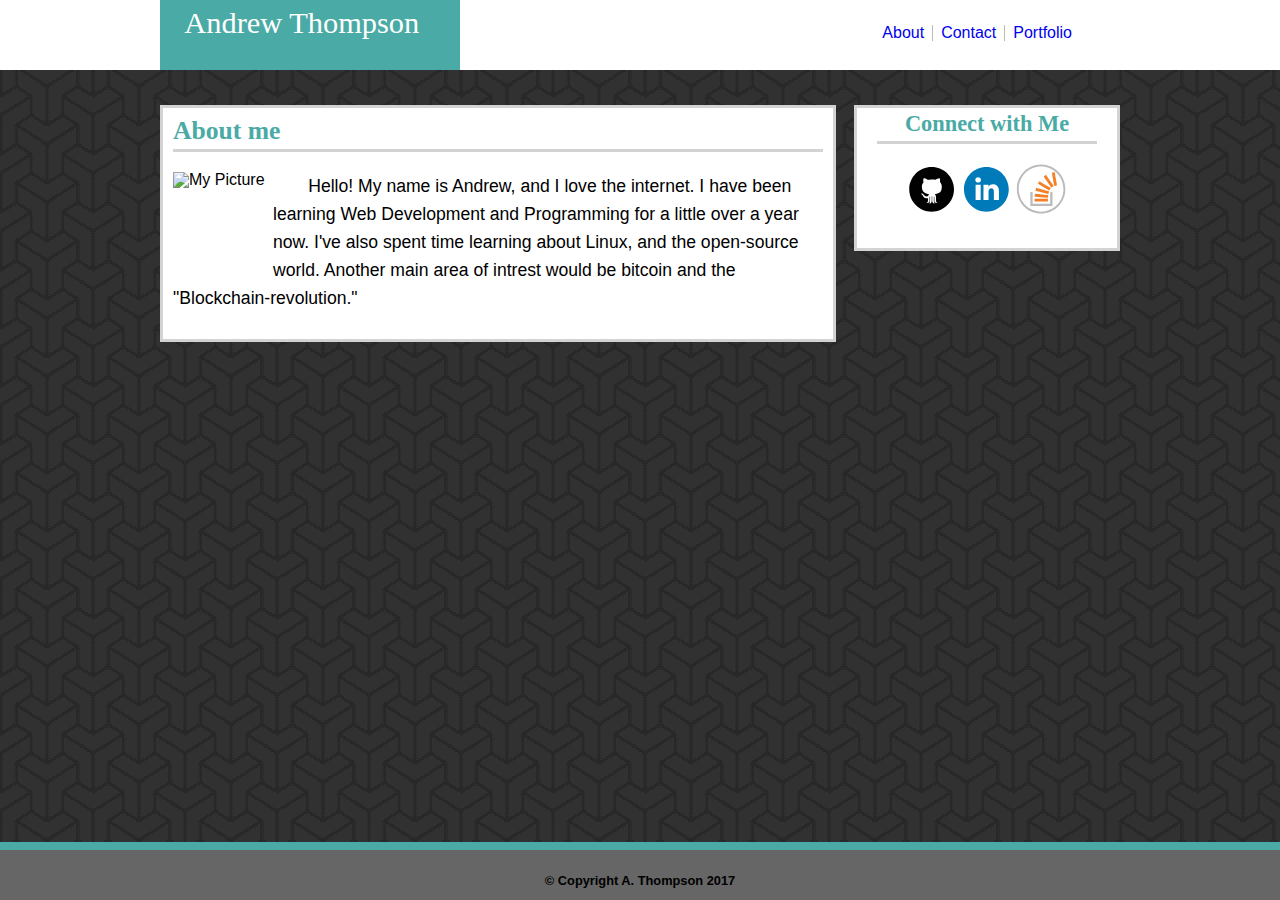
==== index.html @ 08b724f3 "Just starting .. adding bootstrap cdn" ====
<!DOCTYPE html>
<html>
  <head>
    <meta charset="utf-8">
    <title>Basic Portfolio</title>
    <link rel="stylesheet" href="css/reset.css">
    <link rel="stylesheet" href="css/style.css">
  </head>
  <body>



    <header>
      <div class="topbar">
          <h1 class="header">Andrew Thompson</h1>
        <!-- Nav Section -->
          <ul>
            <li>
              <a class="top-menu" href="portfolio.html">Portfolio</a>
            </li>
            <li>
              <a class="top-menu" href="contact.html">Contact</a>
            </li>
            <li>
              <a class="top-menu" href="index.html">About</a>
            </li>
          </ul>
        </div>
    </header>
    <!-- Needs alignment and copypaste to other 2 pages -->
  <div class="container">

    <div class="main-section">
      <h2>About me</h2>


      <img id="my-pic" src="images/Github-Mark.png" alt="My Picture" align="left">
      <p>Hello! My name is Andrew, and I love the internet. I have been learning  Web Development and Programming for a little over a year now. I've also spent time learning about Linux, and the open-source world. Another main area of intrest would be bitcoin and the "Blockchain-revolution."</p>
      <br>
      <p></p>
    </div>

    <!-- Need to add <a>'s that connect to my profiles -->
    <div class="sidebar">
      <h3>Connect with Me</h3>

      <div class="links">
      <a href="https://www.github.com/ATwrx"><img class="small-pic" src="images/github.svg" alt="Link to GitHub"></a>
      <a href="https://www.linkedin.com/in/ayeteewebdesigns/"><img class="small-pic" src="images/linkedin.svg" alt="Link to Linkedin Profile"></a>
      <a href="https://stackoverflow.com/users/7949377/andrew-thompson?tab=profile"><img class="small-pic" src="images/stackoverflow.svg" alt="Link to StackOverflow"></a>
      </div>



</div>
</div>
  <footer>
    <p class="footer">&copy;&nbsp;Copyright A. Thompson 2017</p>
  </footer>


  </body>
</html>
---- css/style.css ----
/* * {
  border: 2px solid red;
} */

@media screen and (min-width: 980px) {


html, body {
  height: 100%;
  width: 100%;
  margin: 0;
  background-image: url("../images/bg.png");
  background-repeat: repeat;
  font-family: 'Arial', 'Helvetica Nue', Helvetica, sans-serif;
}

.container {
  width: 960px;
  margin: 0 auto;

}

/*
Top Bar
*/
header {

  width: 100%;
  background: #ffffff;
  border:0px 1px solid #cccccc;
  height: 70px;
  margin: 0 auto;
  margin-bottom: 2.2em;

}
.topbar {
  align-self: center;
  width: 960px;
  align-content: center;
  margin: 0 auto;
}
header h1 {
  text-indent: 0.8em;
  font-size: 1.9em;
  font-weight: 500;
  width: 300px;
  float: left;
  height: 62px;
  position: relative;
  bottom: 13px;
  padding-top: 21px;
  color: white;
  background: #4aaaa5;
}
header ul{
 list-style-type: none;
 margin-right: 40px;
 padding-top: 25px;

}
header li {
  text-decoration: none;
  float: right;
  vertical-align: middle;
  border-right: 1px solid #bbb;
}
header li:first-child {
  border-right: none;
}
header a:hover {
    background-color: lightgray;
}
header a:active {
  color: #FF00FF;
}
header a {
  display: inline;
  padding: 8px;
  text-decoration: none;

}

/*
 Heading size
*/

h1, h2, h3, h4 {
  font-family: 'Georgia', Times, 'Times New Roman', serif;
}
h2, h3, h4 {
  color: #4aaaa5;
  font-weight: bold;
}
h2 {
  font-size: 1.6em;
  border-bottom: 3px solid lightgrey;
  margin-bottom: 20px;
  padding-bottom: 5px;
  padding-up: 5px;
}

h3 {
  font-size: 1.4em;
}

h4 {
  font-size: 1.2em;
}


/* Main Body Area */

.content-area {
  width: 960px;

}
.main-section {
  height: auto;
  width: 650px;
  float: left;
  background: white;
  border: 3px solid lightgray;
  padding: 10px 10px;
}
/*
Index Page
*/
.main-section{
  margin-bottom: 100px;
}
.main-section p {
  font-size: 1.1em;
  line-height: 1.6em;
  text-indent: 2em;
}
.small-pic {
  width: 50px;
  height: 50px;
}
#my-pic {
  width: 100px;
  height: 100px;
}

/*
Form Page
*/

 form input {
   width: 100%
 }
 #formMessage {
   height: 100px;
 }
 #submit {
   height: 25px;
 }

/*
Portfolio
*/
.flex-container {
  display: flex;

}
.flex-obj {
  width: 280px;
  height: 280px;
  margin: 12px;
  padding: 5px;
}
.banner {
  position: relative;
  bottom: 100px;
  text-align: center;
  background: #4aaaa5;
  color: white;
  width: 300px;
  height: 45px;
  padding-top: 8px;
}

/*
Links on the Side
*/
.sidebar {
  float: right;
  width: 260px;
  height: 140px;
  background: white;
  border: 3px solid lightgray;
  /*margin: 10px 10px;*/
}
.sidebar h3 {
  text-align: center;
  padding-top: 5px;
  padding-bottom: 5px;
  margin-left:20px;
  border-bottom: 3px solid lightgrey;
  width: 220px;
}
.sidebar a {
  display: inline-block;
}
.links {
  padding-left: 50px;
  margin-top: 20px;

}
/*Footer Area*/

footer {
  text-align: center;
  position: fixed;
  bottom: 0;
  width:100%;
  background: #666666;
  height: 50px;
  border-top: 8px solid #4aaaa5;
}
.footer {
  font-weight: bold;
  padding-top: 25px;
  font-size: .8em;
}
}

@media screen and (min width:768px)  {
  header {
    width: 768px;
  }
}
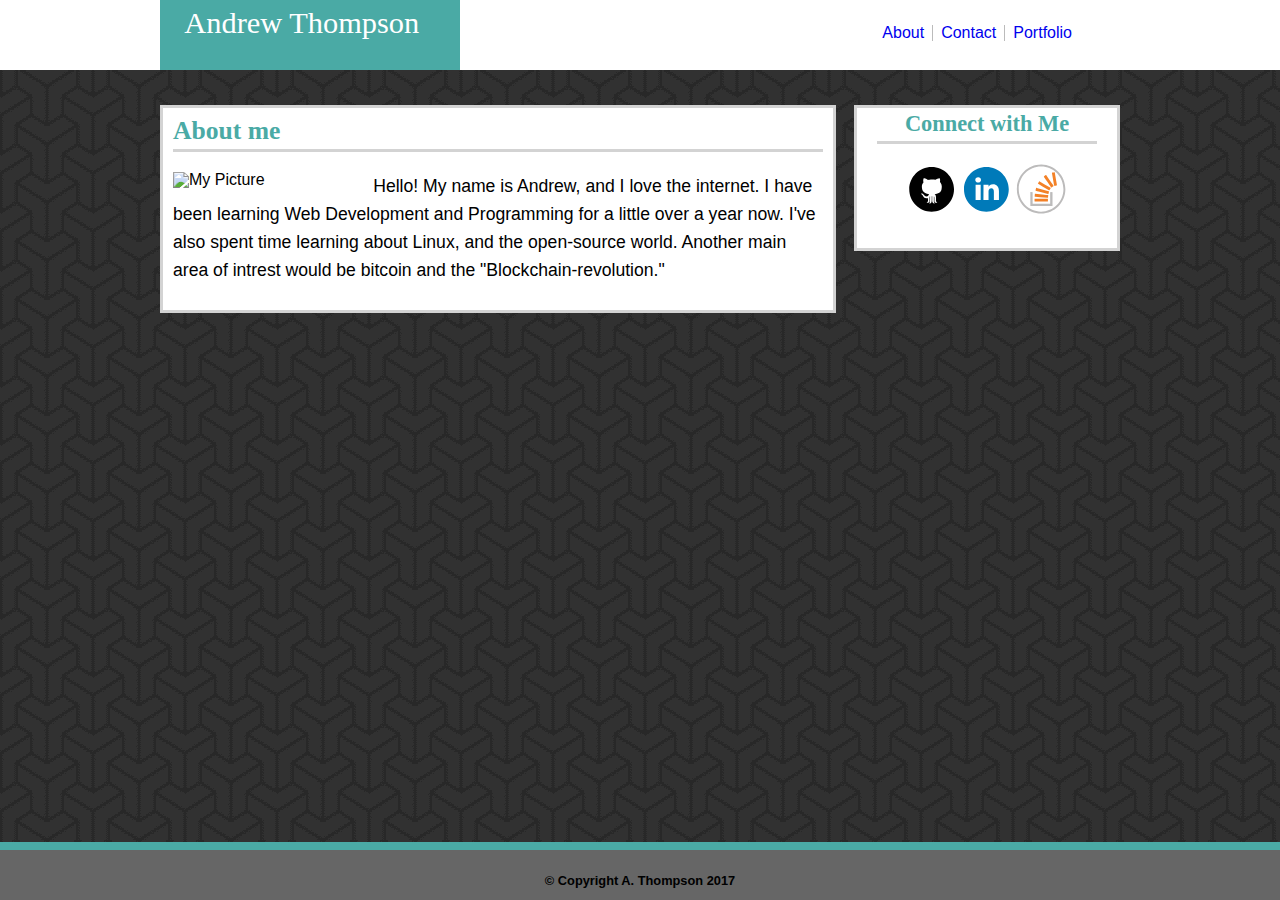
==== commit fa0735de: "update" ====
--- a/index.html
+++ b/index.html
@@ -34,7 +34,7 @@
       <h2>About me</h2>
 
 
-      <img id="my-pic" src="images/Github-Mark.png" alt="My Picture" align="left">
+      <img id="my-pic" src="images/my-pic.jpg" alt="My Picture" align="left">
       <p>Hello! My name is Andrew, and I love the internet. I have been learning  Web Development and Programming for a little over a year now. I've also spent time learning about Linux, and the open-source world. Another main area of intrest would be bitcoin and the "Blockchain-revolution."</p>
       <br>
       <p></p>
--- a/css/style.css
+++ b/css/style.css
@@ -2,10 +2,6 @@
 /* * {
   border: 2px solid red;
 } */
-
-@media screen and (min-width: 980px) {
-
-
 html, body {
   height: 100%;
   width: 100%;
@@ -139,8 +135,10 @@
   height: 50px;
 }
 #my-pic {
-  width: 100px;
-  height: 100px;
+  width: 20%;
+  height: 20%;
+  margin-right: 35px;
+
 }
 
 /*
@@ -224,10 +222,3 @@
   padding-top: 25px;
   font-size: .8em;
 }
-}
-
-@media screen and (min width:768px)  {
-  header {
-    width: 768px;
-  }
-}
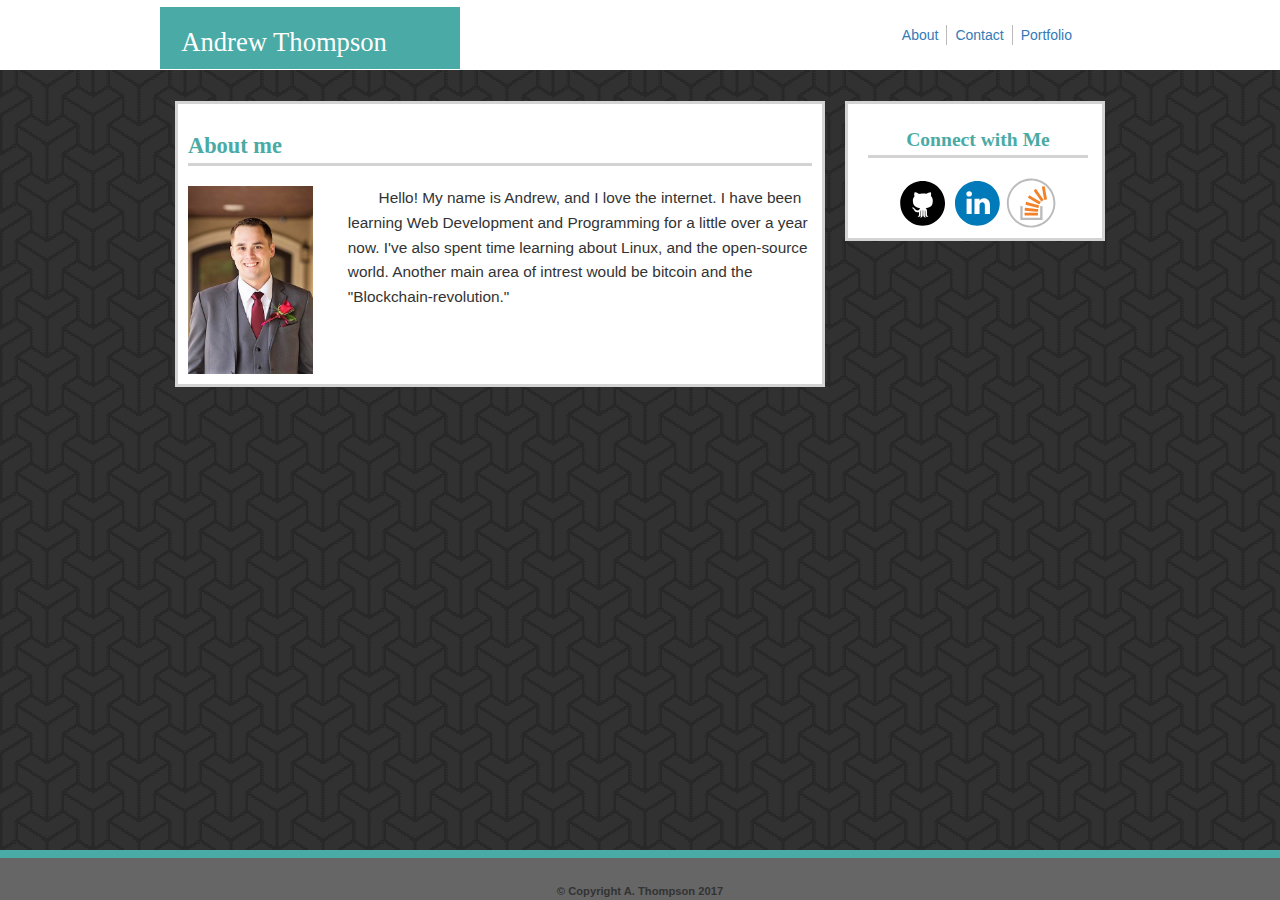
==== commit 1ea9bded: "added pic" ====
--- a/index.html
+++ b/index.html
@@ -4,6 +4,7 @@
     <meta charset="utf-8">
     <title>Basic Portfolio</title>
     <link rel="stylesheet" href="css/reset.css">
+    <link rel="stylesheet" href="https://maxcdn.bootstrapcdn.com/bootstrap/3.3.7/css/bootstrap.min.css">
     <link rel="stylesheet" href="css/style.css">
   </head>
   <body>
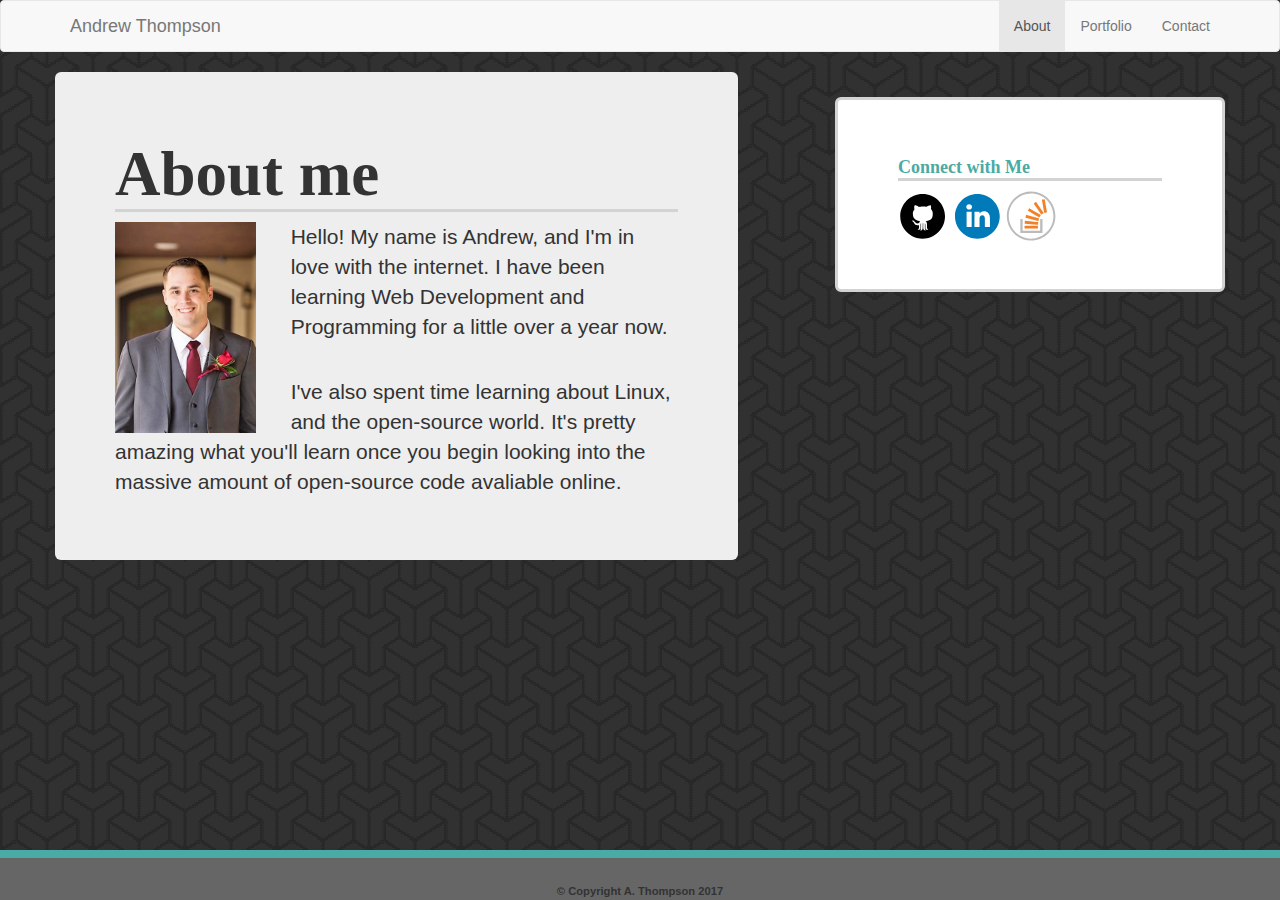
==== commit 52de1860: "Looks much nicer now." ====
--- a/index.html
+++ b/index.html
@@ -1,64 +1,73 @@
 <!DOCTYPE html>
 <html>
-  <head>
-    <meta charset="utf-8">
-    <title>Basic Portfolio</title>
-    <link rel="stylesheet" href="css/reset.css">
-    <link rel="stylesheet" href="https://maxcdn.bootstrapcdn.com/bootstrap/3.3.7/css/bootstrap.min.css">
-    <link rel="stylesheet" href="css/style.css">
-  </head>
-  <body>
 
+<head>
+  <meta charset="utf-8">
+  <title>Basic Portfolio</title>
+  <link rel="stylesheet" href="css/reset.css">
+  <link rel="stylesheet" href="https://maxcdn.bootstrapcdn.com/bootstrap/3.3.7/css/bootstrap.min.css">
+  <link rel="stylesheet" href="css/style.css">
+</head>
 
-
-    <header>
-      <div class="topbar">
-          <h1 class="header">Andrew Thompson</h1>
+<body>
+  <header>
+    <div class="navbar navbar-default">
+      <div class="container">
+        <a class="navbar-brand hidden-xs" href="https://atwrx.github.io">Andrew Thompson</a>
         <!-- Nav Section -->
-          <ul>
-            <li>
-              <a class="top-menu" href="portfolio.html">Portfolio</a>
+        <div class="navbar-right">
+          <ul class="nav navbar-nav">
+            <li class="active">
+              <a href="index.html">About</a>
             </li>
             <li>
-              <a class="top-menu" href="contact.html">Contact</a>
+              <a href="portfolio.html">Portfolio</a>
             </li>
             <li>
-              <a class="top-menu" href="index.html">About</a>
+              <a href="contact.html">Contact</a>
             </li>
           </ul>
         </div>
-    </header>
-    <!-- Needs alignment and copypaste to other 2 pages -->
+      </div>
+    </div>
+  </header>
   <div class="container">
 
-    <div class="main-section">
-      <h2>About me</h2>
-
-
-      <img id="my-pic" src="images/my-pic.jpg" alt="My Picture" align="left">
-      <p>Hello! My name is Andrew, and I love the internet. I have been learning  Web Development and Programming for a little over a year now. I've also spent time learning about Linux, and the open-source world. Another main area of intrest would be bitcoin and the "Blockchain-revolution."</p>
-      <br>
-      <p></p>
-    </div>
-
-    <!-- Need to add <a>'s that connect to my profiles -->
-    <div class="sidebar">
-      <h3>Connect with Me</h3>
-
-      <div class="links">
-      <a href="https://www.github.com/ATwrx"><img class="small-pic" src="images/github.svg" alt="Link to GitHub"></a>
-      <a href="https://www.linkedin.com/in/ayeteewebdesigns/"><img class="small-pic" src="images/linkedin.svg" alt="Link to Linkedin Profile"></a>
-      <a href="https://stackoverflow.com/users/7949377/andrew-thompson?tab=profile"><img class="small-pic" src="images/stackoverflow.svg" alt="Link to StackOverflow"></a>
+    <div class="row">
+      <div class=" col-xs-12 col-md-7 jumbotron">
+        <h1>About me</h1>
+        <img id="my-pic" src="images/my-pic.jpg" alt="My Picture" align="left">
+        <p>Hello! My name is Andrew, and I'm in love with the internet. I have been learning Web Development and Programming for a little over a year now.  </p>
+        <br>
+        <p>I've also spent time learning about Linux, and the open-source world. It's pretty amazing what you'll learn once you begin looking into the massive amount of open-source code avaliable online.</p>
       </div>
 
 
+      <!-- Need to add <a>'s that connect to my profiles -->
+      <div class="col-xs-12 col-md-4 col-md-offset-1  jumbotron sidebar">
+        <h4>Connect with Me</h4>
 
-</div>
-</div>
+        <div class="links">
+          <a href="https://www.github.com/ATwrx">
+            <img class="small-pic" src="images/github.svg" alt="Link to GitHub">
+          </a>
+          <a href="https://www.linkedin.com/in/ayeteewebdesigns/">
+            <img class="small-pic" src="images/linkedin.svg" alt="Link to Linkedin Profile">
+          </a>
+          <a href="https://stackoverflow.com/users/7949377/andrew-thompson?tab=profile">
+            <img class="small-pic" src="images/stackoverflow.svg" alt="Link to StackOverflow">
+          </a>
+        </div>
+      </div>
+
+
+    </div>
+  </div>
   <footer>
     <p class="footer">&copy;&nbsp;Copyright A. Thompson 2017</p>
   </footer>
 
 
-  </body>
+</body>
+
 </html>
--- a/css/style.css
+++ b/css/style.css
@@ -11,132 +11,33 @@
   font-family: 'Arial', 'Helvetica Nue', Helvetica, sans-serif;
 }
 
-.container {
-  width: 960px;
-  margin: 0 auto;
+h1, h2, h3, h4 {
+  font-family: 'Georgia', Times, 'Times New Roman', serif;
+  color: #4aaaa5;
+  font-weight: bold;
+  border-bottom: 3px solid lightgrey;
 
 }
-
-/*
-Top Bar
-*/
-header {
-
-  width: 100%;
-  background: #ffffff;
-  border:0px 1px solid #cccccc;
-  height: 70px;
-  margin: 0 auto;
-  margin-bottom: 2.2em;
-
-}
-.topbar {
-  align-self: center;
-  width: 960px;
-  align-content: center;
-  margin: 0 auto;
-}
-header h1 {
-  text-indent: 0.8em;
-  font-size: 1.9em;
-  font-weight: 500;
-  width: 300px;
-  float: left;
-  height: 62px;
-  position: relative;
-  bottom: 13px;
-  padding-top: 21px;
-  color: white;
-  background: #4aaaa5;
-}
-header ul{
- list-style-type: none;
- margin-right: 40px;
- padding-top: 25px;
-
-}
-header li {
-  text-decoration: none;
-  float: right;
-  vertical-align: middle;
-  border-right: 1px solid #bbb;
-}
-header li:first-child {
-  border-right: none;
-}
-header a:hover {
-    background-color: lightgray;
-}
-header a:active {
-  color: #FF00FF;
-}
-header a {
-  display: inline;
-  padding: 8px;
-  text-decoration: none;
-
-}
-
-/*
- Heading size
-*/
-
-h1, h2, h3, h4 {
-  font-family: 'Georgia', Times, 'Times New Roman', serif;
-}
-h2, h3, h4 {
-  color: #4aaaa5;
-  font-weight: bold;
-}
-h2 {
-  font-size: 1.6em;
+ h2 {
   border-bottom: 3px solid lightgrey;
   margin-bottom: 20px;
   padding-bottom: 5px;
-  padding-up: 5px;
-}
-
-h3 {
-  font-size: 1.4em;
-}
-
-h4 {
-  font-size: 1.2em;
 }
 
 
-/* Main Body Area */
 
-.content-area {
-  width: 960px;
 
-}
-.main-section {
-  height: auto;
-  width: 650px;
-  float: left;
-  background: white;
-  border: 3px solid lightgray;
-  padding: 10px 10px;
-}
 /*
 Index Page
 */
-.main-section{
-  margin-bottom: 100px;
-}
-.main-section p {
-  font-size: 1.1em;
-  line-height: 1.6em;
-  text-indent: 2em;
-}
+
 .small-pic {
   width: 50px;
   height: 50px;
 }
 #my-pic {
-  width: 20%;
-  height: 20%;
+  width: 25%;
+  height: 25%;
   margin-right: 35px;
 
 }
@@ -183,29 +84,17 @@
 Links on the Side
 */
 .sidebar {
-  float: right;
-  width: 260px;
-  height: 140px;
   background: white;
   border: 3px solid lightgray;
-  /*margin: 10px 10px;*/
+  margin-top: 25px;
+  
 }
-.sidebar h3 {
-  text-align: center;
-  padding-top: 5px;
-  padding-bottom: 5px;
-  margin-left:20px;
-  border-bottom: 3px solid lightgrey;
-  width: 220px;
-}
+
 .sidebar a {
   display: inline-block;
 }
-.links {
-  padding-left: 50px;
-  margin-top: 20px;
 
-}
+
 /*Footer Area*/
 
 footer {
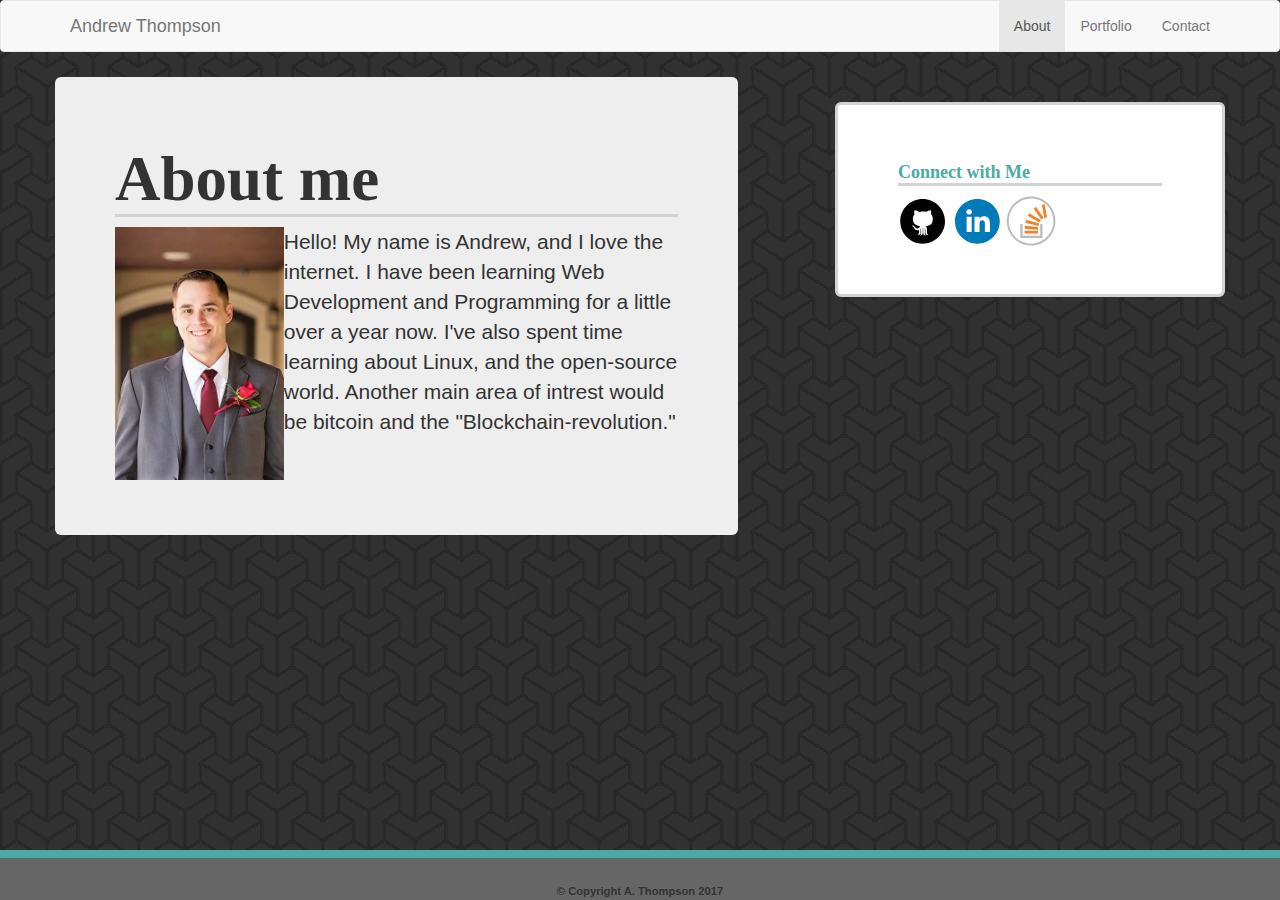
==== commit 56944269: "moving workstations" ====
--- a/index.html
+++ b/index.html
@@ -13,7 +13,7 @@
   <header>
     <div class="navbar navbar-default">
       <div class="container">
-        <a class="navbar-brand hidden-xs" href="https://atwrx.github.io">Andrew Thompson</a>
+        <a class="navbar-brand" href="https://atwrx.github.io">Andrew Thompson</a>
         <!-- Nav Section -->
         <div class="navbar-right">
           <ul class="nav navbar-nav">
@@ -31,20 +31,23 @@
       </div>
     </div>
   </header>
+  <!-- Needs alignment and copypaste to other 2 pages -->
   <div class="container">
 
     <div class="row">
-      <div class=" col-xs-12 col-md-7 jumbotron">
+      <div class="col-md-7 jumbotron">
         <h1>About me</h1>
         <img id="my-pic" src="images/my-pic.jpg" alt="My Picture" align="left">
-        <p>Hello! My name is Andrew, and I'm in love with the internet. I have been learning Web Development and Programming for a little over a year now.  </p>
+        <p>Hello! My name is Andrew, and I love the internet. I have been learning Web Development and Programming for a little
+          over a year now. I've also spent time learning about Linux, and the open-source world. Another main area of intrest
+          would be bitcoin and the "Blockchain-revolution."</p>
         <br>
-        <p>I've also spent time learning about Linux, and the open-source world. It's pretty amazing what you'll learn once you begin looking into the massive amount of open-source code avaliable online.</p>
+        <p></p>
       </div>
 
 
       <!-- Need to add <a>'s that connect to my profiles -->
-      <div class="col-xs-12 col-md-4 col-md-offset-1  jumbotron sidebar">
+      <div class="col-md-4 jumbotron sidebar">
         <h4>Connect with Me</h4>
 
         <div class="links">
@@ -70,4 +73,4 @@
 
 </body>
 
-</html>
+</html>--- a/css/style.css
+++ b/css/style.css
@@ -11,18 +11,29 @@
   font-family: 'Arial', 'Helvetica Nue', Helvetica, sans-serif;
 }
 
+header {
+  margin-bottom: 25px;
+}
+
+/*
+ Heading size
+*/
+
+
+
 h1, h2, h3, h4 {
   font-family: 'Georgia', Times, 'Times New Roman', serif;
   color: #4aaaa5;
   font-weight: bold;
   border-bottom: 3px solid lightgrey;
-
+  
 }
  h2 {
+  /* font-size: 1.6em; */
   border-bottom: 3px solid lightgrey;
   margin-bottom: 20px;
   padding-bottom: 5px;
-}
+} 
 
 
 
@@ -36,9 +47,9 @@
   height: 50px;
 }
 #my-pic {
-  width: 25%;
-  height: 25%;
-  margin-right: 35px;
+  width: 30%;
+  height: 30%;
+  /* margin-right: 35px; */
 
 }
 
@@ -84,12 +95,22 @@
 Links on the Side
 */
 .sidebar {
+  float: right;
+  /* width: 260px;
+  height: 140px; */
   background: white;
   border: 3px solid lightgray;
+  /*margin: 10px 10px;*/
   margin-top: 25px;
-  
 }
-
+.sidebar h3 {
+  text-align: center;
+ 
+  padding-bottom: 5px;
+  /* margin-left:20px;  */
+  border-bottom: 3px solid lightgrey;
+  /* width: 220px; */
+}
 .sidebar a {
   display: inline-block;
 }
